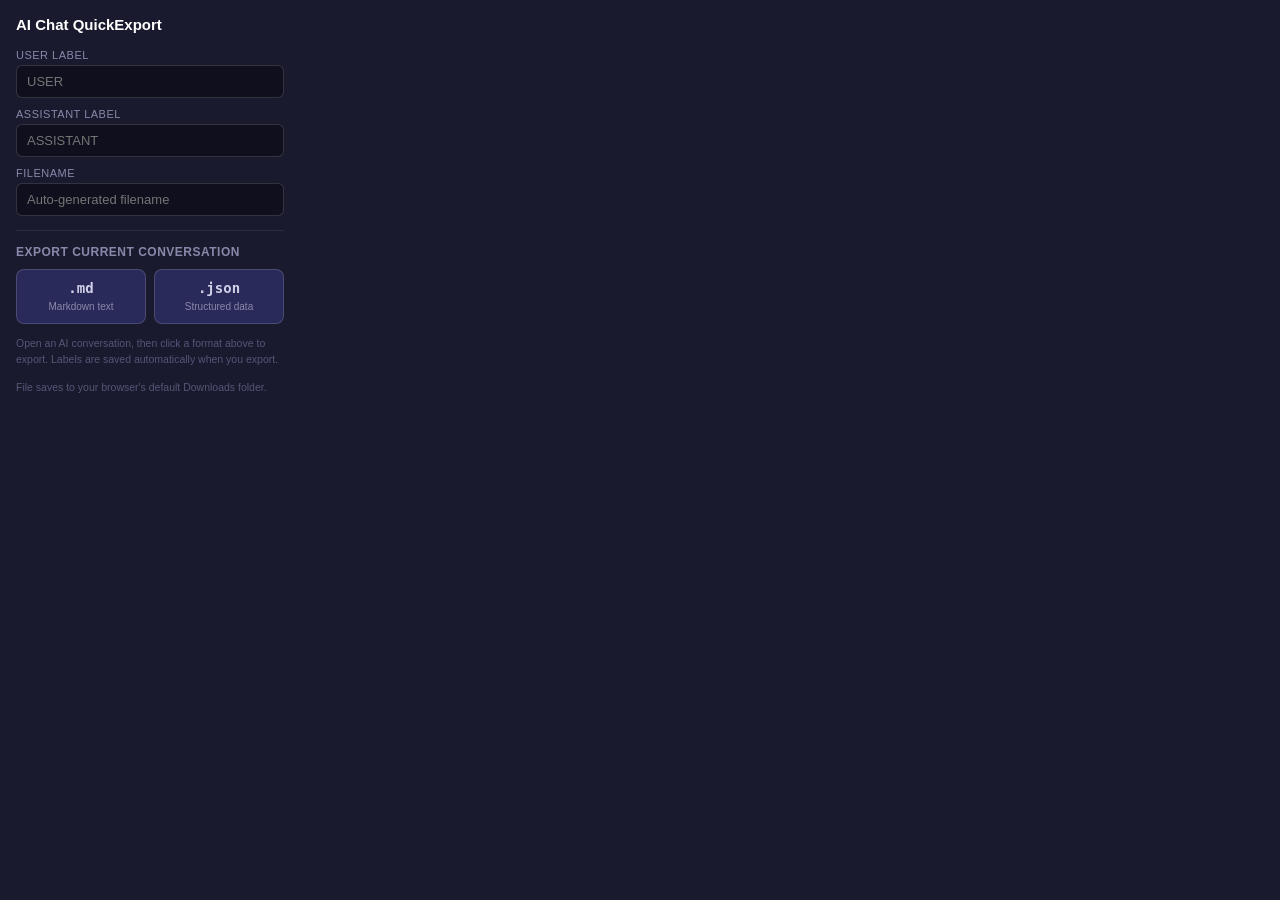
==== popup.html @ 827e0665 "feat: editable filename field in popup UI Co-Authored-By: Claude Opus 4.6 (1M context) <noreply@anth" ====
<!DOCTYPE html>
<html lang="en">
<head>
  <meta charset="UTF-8">
  <style>
    * {
      box-sizing: border-box;
      margin: 0;
      padding: 0;
    }

    body {
      width: 300px;
      padding: 16px;
      font-family: -apple-system, BlinkMacSystemFont, 'Segoe UI', sans-serif;
      background: #1a1a2e;
      color: #e0e0e0;
    }

    h2 {
      font-size: 15px;
      font-weight: 600;
      margin-bottom: 16px;
      color: #ffffff;
    }

    .field {
      margin-bottom: 10px;
    }

    label {
      display: block;
      font-size: 11px;
      color: #8888aa;
      margin-bottom: 4px;
      text-transform: uppercase;
      letter-spacing: 0.5px;
    }

    input[type="text"] {
      width: 100%;
      padding: 8px 10px;
      border: 1px solid rgba(255, 255, 255, 0.15);
      border-radius: 6px;
      background: #0f0f1e;
      color: #e0e0e0;
      font-size: 13px;
      outline: none;
      transition: border-color 0.2s;
    }

    input[type="text"]:focus {
      border-color: rgba(130, 130, 255, 0.5);
    }

    .divider {
      height: 1px;
      background: rgba(255, 255, 255, 0.08);
      margin: 14px 0;
    }

    .export-section h3 {
      font-size: 12px;
      color: #8888aa;
      text-transform: uppercase;
      letter-spacing: 0.5px;
      margin-bottom: 10px;
    }

    .export-buttons {
      display: flex;
      gap: 8px;
    }

    .export-btn {
      flex: 1;
      padding: 10px 14px;
      border: 1px solid rgba(255, 255, 255, 0.15);
      border-radius: 8px;
      background: #2a2a5a;
      color: #d0d0e8;
      font-size: 13px;
      font-weight: 500;
      cursor: pointer;
      transition: background 0.2s, transform 0.1s;
      text-align: center;
    }

    .export-btn:hover {
      background: #3a3a7a;
      transform: scale(1.02);
    }

    .export-btn:active {
      transform: scale(0.98);
    }

    .export-btn .format {
      font-family: monospace;
      font-size: 14px;
      font-weight: 700;
      display: block;
      margin-bottom: 2px;
    }

    .export-btn .desc {
      font-size: 10px;
      color: #8888aa;
    }

    #status {
      margin-top: 10px;
      padding: 8px 12px;
      border-radius: 6px;
      font-size: 12px;
      text-align: center;
      display: none;
    }

    #status.info {
      display: block;
      background: rgba(100, 100, 255, 0.15);
      color: #aaaaff;
    }

    #status.success {
      display: block;
      background: rgba(100, 200, 100, 0.15);
      color: #6bc96b;
    }

    #status.error {
      display: block;
      background: rgba(255, 100, 100, 0.15);
      color: #ff6b6b;
    }

    #wordcount {
      display: none;
      margin-top: 8px;
      padding: 8px 12px;
      border-radius: 6px;
      background: rgba(100, 200, 100, 0.08);
      font-size: 11px;
      text-align: center;
      color: #8888aa;
    }

    .wc-label {
      color: #8888aa;
    }

    .wc-num {
      color: #d0d0e8;
      font-weight: 600;
      font-family: monospace;
    }

    .hint {
      margin-top: 12px;
      font-size: 10.5px;
      color: #555577;
      line-height: 1.5;
    }
  </style>
</head>
<body>
  <h2>AI Chat QuickExport</h2>

  <div class="field">
    <label>User label</label>
    <input type="text" id="userLabel" placeholder="USER">
  </div>

  <div class="field">
    <label>Assistant label</label>
    <input type="text" id="assistantLabel" placeholder="ASSISTANT">
  </div>

  <div class="field">
    <label>Filename</label>
    <input type="text" id="exportFilename" placeholder="Auto-generated filename">
  </div>

  <div class="divider"></div>

  <div class="export-section">
    <h3>Export current conversation</h3>
    <div class="export-buttons">
      <button class="export-btn" id="exportMd">
        <span class="format">.md</span>
        <span class="desc">Markdown text</span>
      </button>
      <button class="export-btn" id="exportJson">
        <span class="format">.json</span>
        <span class="desc">Structured data</span>
      </button>
    </div>
  </div>

  <div id="status"></div>
  <div id="wordcount"></div>

  <div class="hint">
    Open an AI conversation, then click a format above to export.
    Labels are saved automatically when you export.
  </div>

  <div class="hint">File saves to your browser's default Downloads folder.</div>

  <script src="popup.js"></script>
</body>
</html>
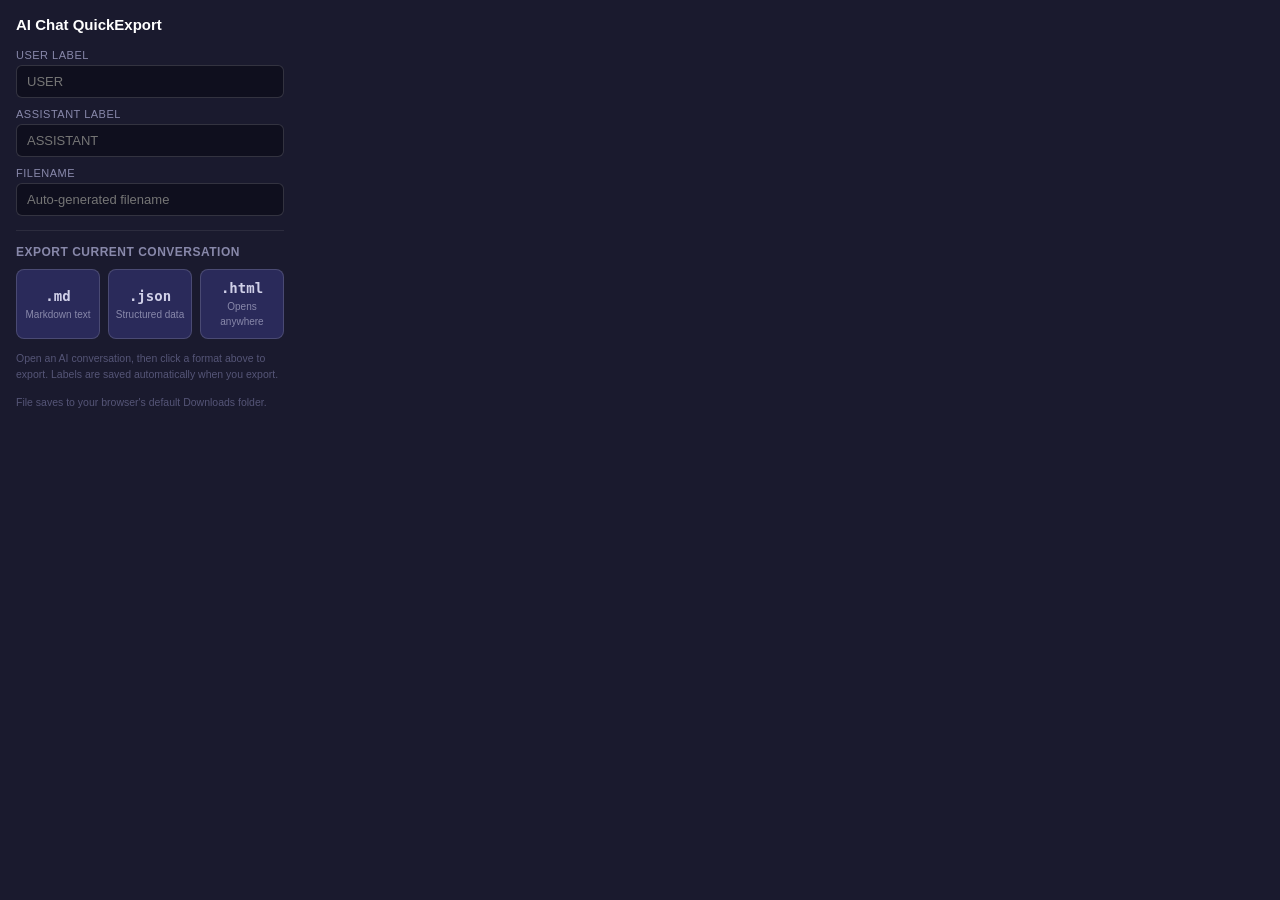
==== commit 31ceec2b: "v1.5 html: self-contained .html export with base64-embedded images Third popup button (.html / 'Open" ====
--- a/popup.html
+++ b/popup.html
@@ -74,7 +74,8 @@
 
     .export-btn {
       flex: 1;
-      padding: 10px 14px;
+      /* 6px sides: three buttons must fit the 300px popup */
+      padding: 10px 6px;
       border: 1px solid rgba(255, 255, 255, 0.15);
       border-radius: 8px;
       background: #2a2a5a;
@@ -195,6 +196,10 @@
         <span class="format">.json</span>
         <span class="desc">Structured data</span>
       </button>
+      <button class="export-btn" id="exportHtml">
+        <span class="format">.html</span>
+        <span class="desc">Opens anywhere</span>
+      </button>
     </div>
   </div>
 
@@ -208,6 +213,9 @@
 
   <div class="hint">File saves to your browser's default Downloads folder.</div>
 
+  <!-- v1.5 media export: pure helpers + zip writer must load before popup.js -->
+  <script src="media-utils.js"></script>
+  <script src="zipwriter.js"></script>
   <script src="popup.js"></script>
 </body>
 </html>
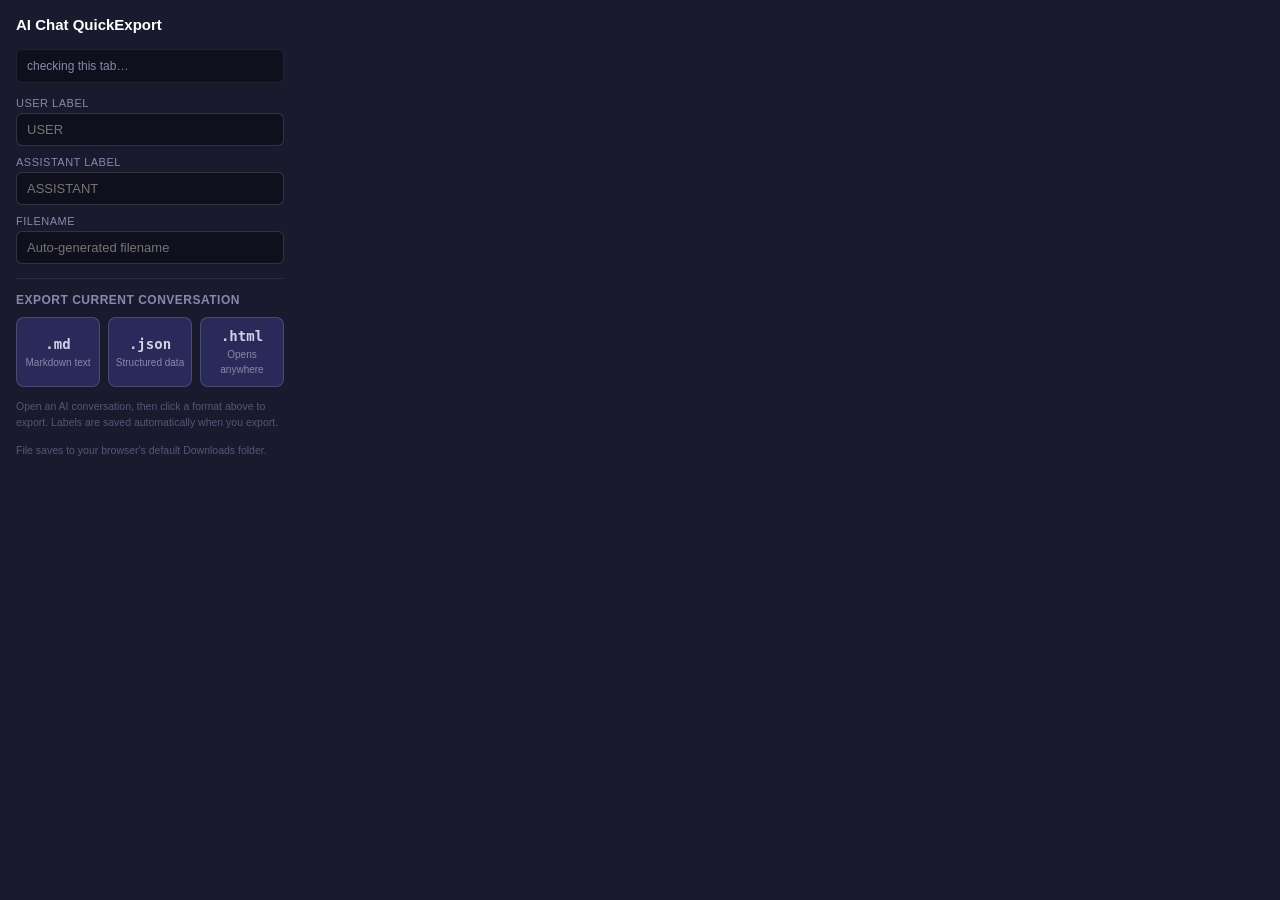
==== commit a5081830: "release: v1.5.5 - popupul spune ce va face INAINTE de click, si nu mai pare inghetat Raspunsul la in" ====
--- a/popup.html
+++ b/popup.html
@@ -51,6 +51,46 @@
 
     input[type="text"]:focus {
       border-color: rgba(130, 130, 255, 0.5);
+    }
+
+    /* What this popup is pointed at. Until now the only clue was the filename
+       field, so exporting the wrong tab was found out AFTER the click. */
+    #target {
+      font-size: 12px;
+      line-height: 1.35;
+      color: #b9b9d6;
+      background: #0f0f1e;
+      border: 1px solid rgba(255, 255, 255, 0.08);
+      border-radius: 6px;
+      padding: 8px 10px;
+      margin-bottom: 14px;
+      overflow-wrap: anywhere;
+    }
+    #target .platform {
+      color: #9a9aff;
+      font-weight: 600;
+    }
+    #target.none {
+      color: #8888aa;
+    }
+
+    /* A long media export is two silent minutes with one line of text
+       changing. A bar is the difference between "working" and "frozen". */
+    #progress {
+      height: 4px;
+      border-radius: 2px;
+      background: rgba(255, 255, 255, 0.08);
+      margin-top: 10px;
+      overflow: hidden;
+      display: none;
+    }
+    #progress.on { display: block; }
+    #progress > i {
+      display: block;
+      height: 100%;
+      width: 0%;
+      background: linear-gradient(90deg, #6a6aff, #9a9aff);
+      transition: width 0.15s linear;
     }
 
     .divider {
@@ -167,6 +207,8 @@
 </head>
 <body>
   <h2>AI Chat QuickExport</h2>
+
+  <div id="target" class="none">checking this tab&hellip;</div>
 
   <div class="field">
     <label>User label</label>
@@ -203,6 +245,7 @@
     </div>
   </div>
 
+  <div id="progress"><i></i></div>
   <div id="status"></div>
   <div id="wordcount"></div>
 
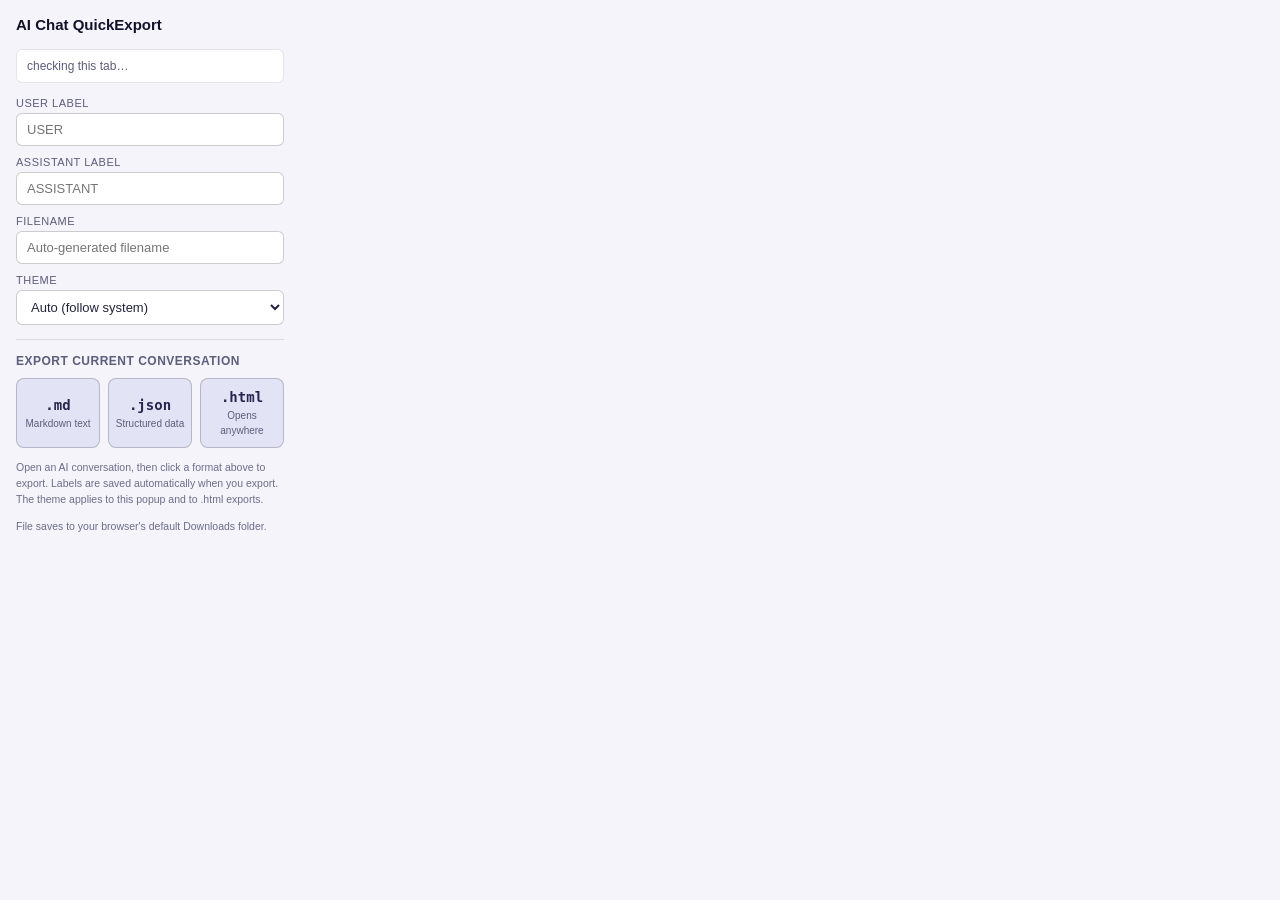
==== commit e2a209a0: "ai-chat-quickexport 1.7.1: dark theme (HTML export + popup) A Chrome Web Store reviewer asked for a " ====
--- a/popup.html
+++ b/popup.html
@@ -3,6 +3,88 @@
 <head>
   <meta charset="UTF-8">
   <style>
+    /* Theme (1.7.1). Light is the base; the dark block is the look the popup had
+       before there was a choice, value for value. "Auto" is the absence of a
+       data-theme attribute on <html>, so the system decides in CSS alone; popup.js
+       sets data-theme="light" or "dark" to force one.
+       The dark block is written twice - once for a dark system, once for a forced
+       dark - because CSS cannot share one declaration list between a media query
+       and a plain selector. Keep the two identical (tests/run-tests.js checks). */
+    :root {
+      color-scheme: light;
+      --bg: #f4f4fa;
+      --fg: #22223a;
+      --title: #11112a;
+      --muted: #5d5d7c;
+      --field: #ffffff;
+      --line: rgba(0, 0, 0, 0.2);
+      --line-soft: rgba(0, 0, 0, 0.1);
+      --focus: rgba(70, 70, 220, 0.6);
+      --target-fg: #45456a;
+      --accent: #4545d0;
+      --btn: #e3e3f6;
+      --btn-hover: #d3d3f0;
+      --btn-fg: #26264f;
+      --info-bg: rgba(70, 70, 220, 0.1);
+      --info-fg: #3535b0;
+      --ok-bg: rgba(30, 140, 30, 0.12);
+      --ok-fg: #1d6b1d;
+      --err-bg: rgba(210, 40, 40, 0.1);
+      --err-fg: #b3261e;
+      --wc-bg: rgba(30, 140, 30, 0.08);
+      --hint: #6c6c8a;
+    }
+    @media (prefers-color-scheme: dark) {
+      :root:not([data-theme]) {
+        color-scheme: dark;
+        --bg: #1a1a2e;
+        --fg: #e0e0e0;
+        --title: #ffffff;
+        --muted: #8888aa;
+        --field: #0f0f1e;
+        --line: rgba(255, 255, 255, 0.15);
+        --line-soft: rgba(255, 255, 255, 0.08);
+        --focus: rgba(130, 130, 255, 0.5);
+        --target-fg: #b9b9d6;
+        --accent: #9a9aff;
+        --btn: #2a2a5a;
+        --btn-hover: #3a3a7a;
+        --btn-fg: #d0d0e8;
+        --info-bg: rgba(100, 100, 255, 0.15);
+        --info-fg: #aaaaff;
+        --ok-bg: rgba(100, 200, 100, 0.15);
+        --ok-fg: #6bc96b;
+        --err-bg: rgba(255, 100, 100, 0.15);
+        --err-fg: #ff6b6b;
+        --wc-bg: rgba(100, 200, 100, 0.08);
+        --hint: #555577;
+      }
+    }
+    :root[data-theme="dark"] {
+      color-scheme: dark;
+      --bg: #1a1a2e;
+      --fg: #e0e0e0;
+      --title: #ffffff;
+      --muted: #8888aa;
+      --field: #0f0f1e;
+      --line: rgba(255, 255, 255, 0.15);
+      --line-soft: rgba(255, 255, 255, 0.08);
+      --focus: rgba(130, 130, 255, 0.5);
+      --target-fg: #b9b9d6;
+      --accent: #9a9aff;
+      --btn: #2a2a5a;
+      --btn-hover: #3a3a7a;
+      --btn-fg: #d0d0e8;
+      --info-bg: rgba(100, 100, 255, 0.15);
+      --info-fg: #aaaaff;
+      --ok-bg: rgba(100, 200, 100, 0.15);
+      --ok-fg: #6bc96b;
+      --err-bg: rgba(255, 100, 100, 0.15);
+      --err-fg: #ff6b6b;
+      --wc-bg: rgba(100, 200, 100, 0.08);
+      --hint: #555577;
+    }
+
     * {
       box-sizing: border-box;
       margin: 0;
@@ -13,15 +95,15 @@
       width: 300px;
       padding: 16px;
       font-family: -apple-system, BlinkMacSystemFont, 'Segoe UI', sans-serif;
-      background: #1a1a2e;
-      color: #e0e0e0;
+      background: var(--bg);
+      color: var(--fg);
     }
 
     h2 {
       font-size: 15px;
       font-weight: 600;
       margin-bottom: 16px;
-      color: #ffffff;
+      color: var(--title);
     }
 
     .field {
@@ -31,26 +113,28 @@
     label {
       display: block;
       font-size: 11px;
-      color: #8888aa;
+      color: var(--muted);
       margin-bottom: 4px;
       text-transform: uppercase;
       letter-spacing: 0.5px;
     }
 
-    input[type="text"] {
+    input[type="text"],
+    select {
       width: 100%;
       padding: 8px 10px;
-      border: 1px solid rgba(255, 255, 255, 0.15);
+      border: 1px solid var(--line);
       border-radius: 6px;
-      background: #0f0f1e;
-      color: #e0e0e0;
+      background: var(--field);
+      color: var(--fg);
       font-size: 13px;
       outline: none;
       transition: border-color 0.2s;
     }
 
-    input[type="text"]:focus {
-      border-color: rgba(130, 130, 255, 0.5);
+    input[type="text"]:focus,
+    select:focus {
+      border-color: var(--focus);
     }
 
     /* What this popup is pointed at. Until now the only clue was the filename
@@ -58,20 +142,20 @@
     #target {
       font-size: 12px;
       line-height: 1.35;
-      color: #b9b9d6;
-      background: #0f0f1e;
-      border: 1px solid rgba(255, 255, 255, 0.08);
+      color: var(--target-fg);
+      background: var(--field);
+      border: 1px solid var(--line-soft);
       border-radius: 6px;
       padding: 8px 10px;
       margin-bottom: 14px;
       overflow-wrap: anywhere;
     }
     #target .platform {
-      color: #9a9aff;
+      color: var(--accent);
       font-weight: 600;
     }
     #target.none {
-      color: #8888aa;
+      color: var(--muted);
     }
 
     /* A long media export is two silent minutes with one line of text
@@ -79,7 +163,7 @@
     #progress {
       height: 4px;
       border-radius: 2px;
-      background: rgba(255, 255, 255, 0.08);
+      background: var(--line-soft);
       margin-top: 10px;
       overflow: hidden;
       display: none;
@@ -95,13 +179,13 @@
 
     .divider {
       height: 1px;
-      background: rgba(255, 255, 255, 0.08);
+      background: var(--line-soft);
       margin: 14px 0;
     }
 
     .export-section h3 {
       font-size: 12px;
-      color: #8888aa;
+      color: var(--muted);
       text-transform: uppercase;
       letter-spacing: 0.5px;
       margin-bottom: 10px;
@@ -116,10 +200,10 @@
       flex: 1;
       /* 6px sides: three buttons must fit the 300px popup */
       padding: 10px 6px;
-      border: 1px solid rgba(255, 255, 255, 0.15);
+      border: 1px solid var(--line);
       border-radius: 8px;
-      background: #2a2a5a;
-      color: #d0d0e8;
+      background: var(--btn);
+      color: var(--btn-fg);
       font-size: 13px;
       font-weight: 500;
       cursor: pointer;
@@ -128,7 +212,7 @@
     }
 
     .export-btn:hover {
-      background: #3a3a7a;
+      background: var(--btn-hover);
       transform: scale(1.02);
     }
 
@@ -146,7 +230,7 @@
 
     .export-btn .desc {
       font-size: 10px;
-      color: #8888aa;
+      color: var(--muted);
     }
 
     #status {
@@ -160,20 +244,20 @@
 
     #status.info {
       display: block;
-      background: rgba(100, 100, 255, 0.15);
-      color: #aaaaff;
+      background: var(--info-bg);
+      color: var(--info-fg);
     }
 
     #status.success {
       display: block;
-      background: rgba(100, 200, 100, 0.15);
-      color: #6bc96b;
+      background: var(--ok-bg);
+      color: var(--ok-fg);
     }
 
     #status.error {
       display: block;
-      background: rgba(255, 100, 100, 0.15);
-      color: #ff6b6b;
+      background: var(--err-bg);
+      color: var(--err-fg);
     }
 
     #wordcount {
@@ -181,18 +265,18 @@
       margin-top: 8px;
       padding: 8px 12px;
       border-radius: 6px;
-      background: rgba(100, 200, 100, 0.08);
+      background: var(--wc-bg);
       font-size: 11px;
       text-align: center;
-      color: #8888aa;
+      color: var(--muted);
     }
 
     .wc-label {
-      color: #8888aa;
+      color: var(--muted);
     }
 
     .wc-num {
-      color: #d0d0e8;
+      color: var(--btn-fg);
       font-weight: 600;
       font-family: monospace;
     }
@@ -200,7 +284,7 @@
     .hint {
       margin-top: 12px;
       font-size: 10.5px;
-      color: #555577;
+      color: var(--hint);
       line-height: 1.5;
     }
   </style>
@@ -223,6 +307,15 @@
   <div class="field">
     <label>Filename</label>
     <input type="text" id="exportFilename" placeholder="Auto-generated filename">
+  </div>
+
+  <div class="field">
+    <label for="theme">Theme</label>
+    <select id="theme">
+      <option value="auto">Auto (follow system)</option>
+      <option value="light">Light</option>
+      <option value="dark">Dark</option>
+    </select>
   </div>
 
   <div class="divider"></div>
@@ -252,12 +345,19 @@
   <div class="hint">
     Open an AI conversation, then click a format above to export.
     Labels are saved automatically when you export.
+    The theme applies to this popup and to .html exports.
   </div>
 
   <div class="hint">File saves to your browser's default Downloads folder.</div>
+
+  <!-- Versiunea, la vedere. Ceruta de Starlight (27.08.2026): unealta nu-si
+       spunea numarul nicaieri — nici in UI, nici in README. Se citeste din
+       manifest la runtime, deci nu poate ramane in urma fata de build. -->
+  <div class="hint" id="version"></div>
 
   <!-- v1.5 media export: pure helpers + zip writer must load before popup.js -->
   <script src="media-utils.js"></script>
+  <script src="word-ruler.js"></script>
   <script src="zipwriter.js"></script>
   <script src="popup.js"></script>
 </body>
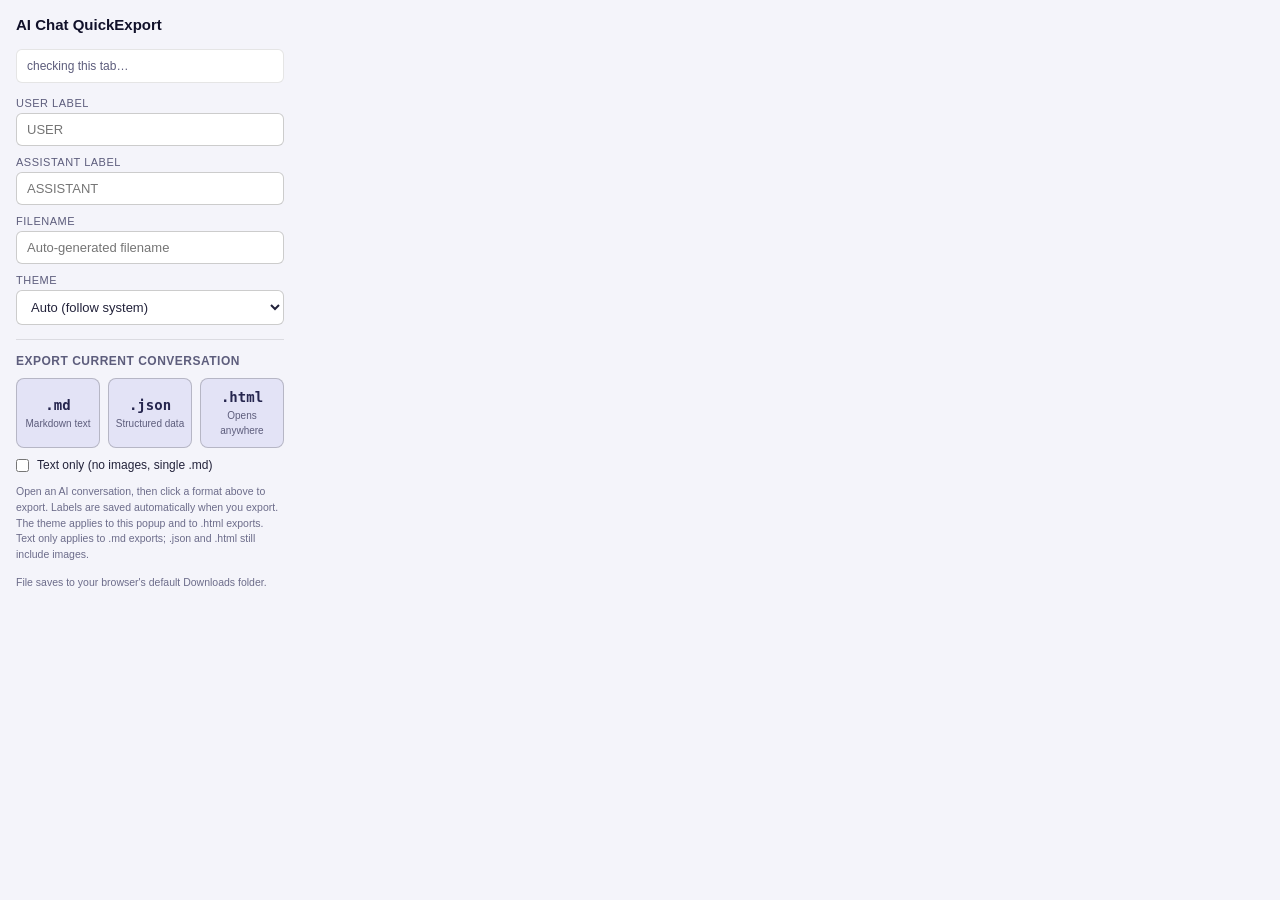
==== commit 7ad36a19: "1.8.0: "Text only" option - Markdown export without images, one instant .md Ticked in the popup, a M" ====
--- a/popup.html
+++ b/popup.html
@@ -233,6 +233,24 @@
       color: var(--muted);
     }
 
+    /* 1.8.0 "Text only": a sentence-case option row under the format buttons,
+       not an uppercase field label (the plain `label` rule above is for fields). */
+    label.opt {
+      display: flex;
+      align-items: center;
+      gap: 8px;
+      margin: 10px 0 0;
+      font-size: 12px;
+      color: var(--fg);
+      text-transform: none;
+      letter-spacing: 0;
+      cursor: pointer;
+    }
+    label.opt input {
+      accent-color: var(--accent);
+      cursor: pointer;
+    }
+
     #status {
       margin-top: 10px;
       padding: 8px 12px;
@@ -336,6 +354,10 @@
         <span class="desc">Opens anywhere</span>
       </button>
     </div>
+    <label class="opt" for="textOnly">
+      <input type="checkbox" id="textOnly">
+      <span>Text only (no images, single .md)</span>
+    </label>
   </div>
 
   <div id="progress"><i></i></div>
@@ -346,6 +368,7 @@
     Open an AI conversation, then click a format above to export.
     Labels are saved automatically when you export.
     The theme applies to this popup and to .html exports.
+    Text only applies to .md exports; .json and .html still include images.
   </div>
 
   <div class="hint">File saves to your browser's default Downloads folder.</div>
